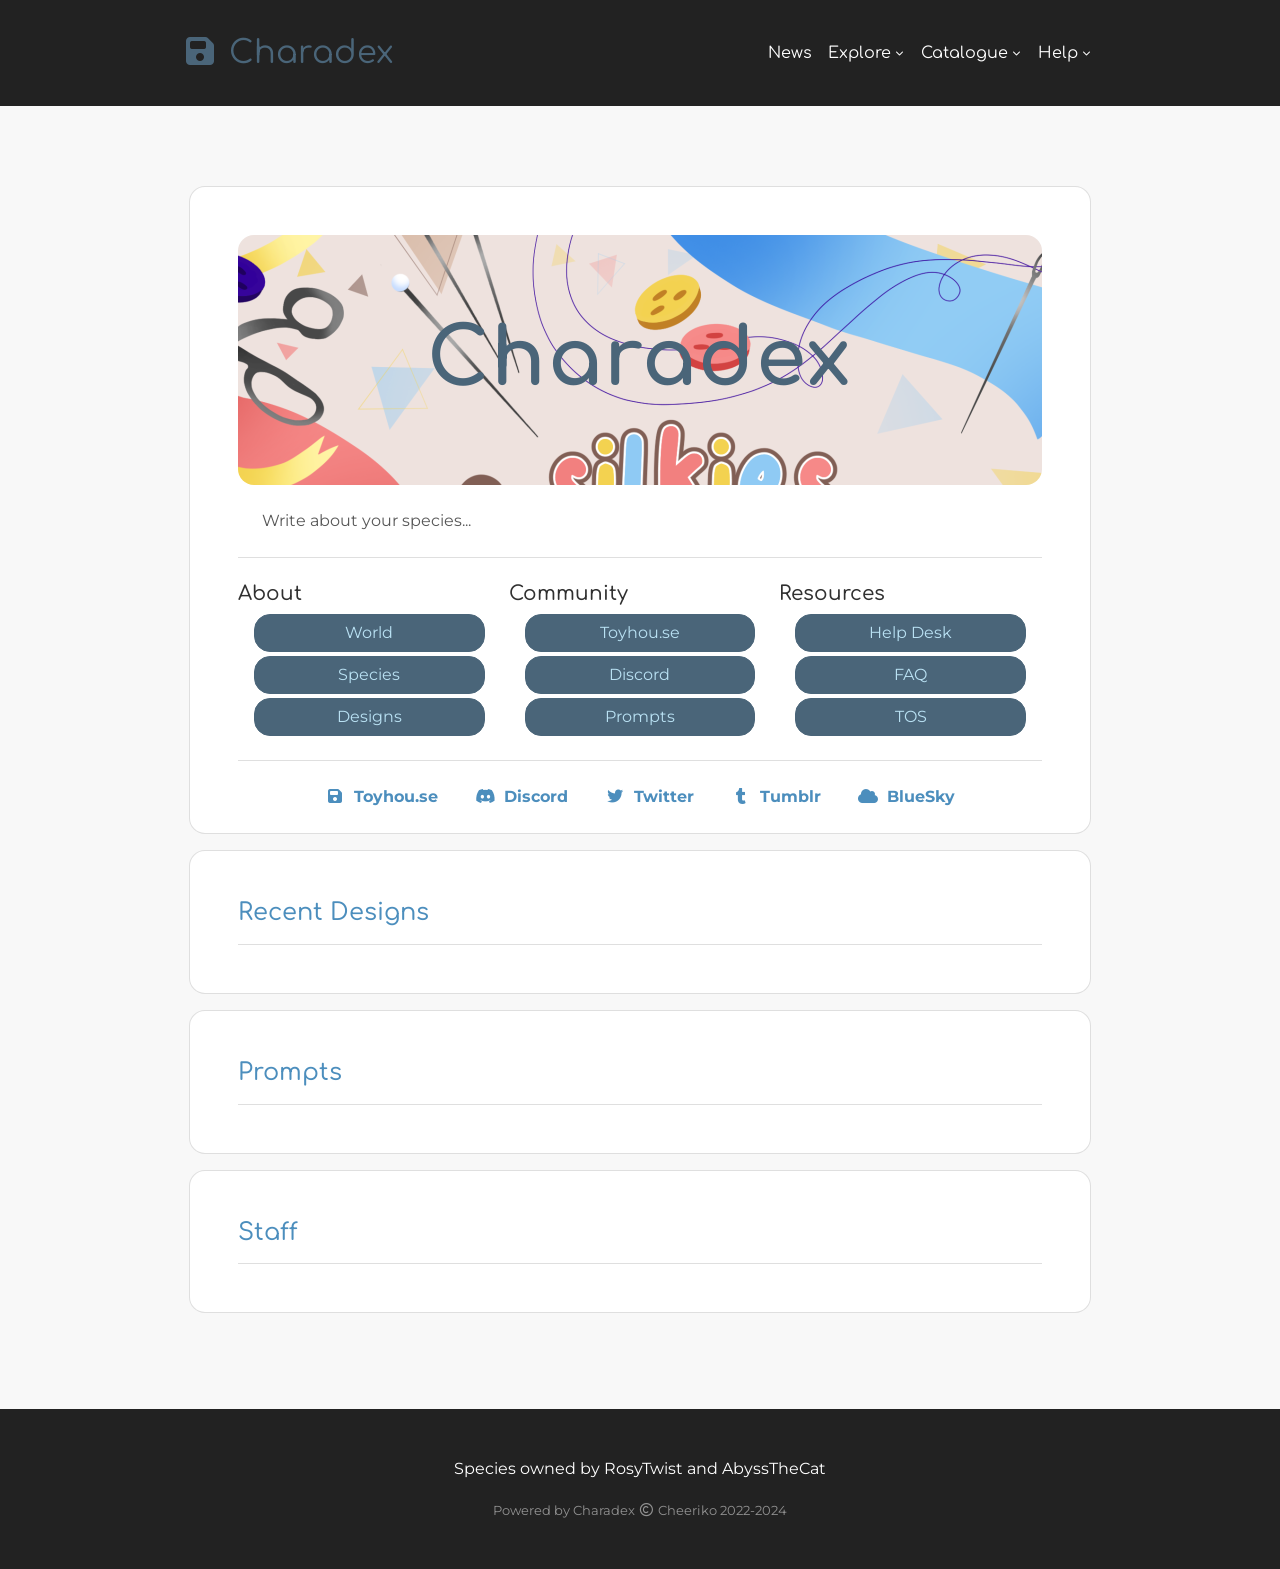
==== index.html @ ab8bef34 "Add files via upload" ====
<!DOCTYPE html>
<html lang="en">

<head>

  <meta charset="UTF-8">
  <meta name="viewport" content="width=device-width, initial-scale=1.0">


  <!-- ----------------------------------------------------------------- -->
  <!-- About Your Site                                                   -->
  <!-- ----------------------------------------------------------------- -->
  <link rel="shortcut icon" type="image/png" href="assets/favicon.png" />
  <title>Silkies</title>
  <meta name="title" content="Silkies" />
  <meta name="type" content="website" />
  <meta name="url" content="https://www.silkiescs.com/" />
  <meta name="image" content="assets/meta.png" />
  <meta name="description" content="A semi-closed Fabric Equine species.">

  <!-- No AI scraping directives -->
  <meta name="robots" content="noai">
  <meta name="robots" content="noimageai">


  <!-- ----------------------------------------------------------------- -->
  <!-- Styles                                                            -->
  <!-- ----------------------------------------------------------------- -->

  <!-- Bootstrap CSS -->
  <!-- Using Bootstrap 4.5 because its closest to Toyhou.se's current version -->
  <!-- https://getbootstrap.com/docs/4.5/getting-started/introduction/ -->
  <link rel="stylesheet" href="https://cdn.jsdelivr.net/npm/bootstrap@4.5.3/dist/css/bootstrap.min.css" integrity="sha384-TX8t27EcRE3e/ihU7zmQxVncDAy5uIKz4rEkgIXeMed4M0jlfIDPvg6uqKI2xXr2" crossorigin="anonymous">

  <!-- Font Awesome Icons -->
  <link rel="stylesheet" href="https://cdnjs.cloudflare.com/ajax/libs/font-awesome/6.7.2/css/all.min.css">


  <!-- ----------------------------------------------------------------- -->
  <!-- Optional Styles                                                   -->
  <!-- ----------------------------------------------------------------- -->

  <!-- Custom CSS -->
  <link rel="stylesheet" type="text/css" href="styles/css/charadex.css">

  <!-- Google Font -->
  <link href="https://fonts.googleapis.com/css?family=Montserrat:400|Comfortaa:500" rel="stylesheet">


</head>

<body id="charadex-body">

  <!-- --------------------------------------------------------------------
  <-- Header
  <-------------------------------------------------------------------- -->
  <div class="load-html" data-source="includes/header.html"></div>

  <!-- --------------------------------------------------------------------
  <-- Main List
  <-------------------------------------------------------------------- -->
  <div class="container" id="main-container">
    <div class="card p-md-5 p-4 mb-3">


      <!-- Hero Image & Title
      <!-- --------------------------------------------------------------- -->
      <div class="cd-hero-title mb-4" style="background-image: url('./assets/meta.png');">
        <div class="m-auto">Charadex</div>
      </div>

      <!-- Description
      <!-- --------------------------------------------------------------- -->
      <div class="px-4 text-muted">
        <p>Write about your species...</p>
      </div>

      <!-- Links
      <!-- --------------------------------------------------------------- -->
      <hr class="my-4">
      <div class="row no-gutters m-n1 mb-n2">

        <div class="col-lg-4 p-1">
          <h5>About</h5>
          <div class="px-3">
            <a class="btn btn-primary d-block mb-1" href="world.html">World</a>
            <a class="btn btn-primary d-block mb-1" href="species.html">Species</a>
            <a class="btn btn-primary d-block mb-1" href="masterlist.html">Designs</a>
          </div>
        </div>

        <div class="col-lg-4 col-md-6 p-1">
          <h5>Community</h5>
          <div class="px-3">
            <a class="btn btn-primary d-block mb-1" href="#">Toyhou.se</a>
            <a class="btn btn-primary d-block mb-1" href="#">Discord</a>
            <a class="btn btn-primary d-block mb-1" href="prompts.html">Prompts</a>
          </div>
        </div>

        <div class="col-lg-4 col-md-6 p-1">
          <h5>Resources</h5>
          <div class="px-3">
            <a class="btn btn-primary d-block mb-1" href="#">Help Desk</a>
            <a class="btn btn-primary d-block mb-1" href="faq.html">FAQ</a>
            <a class="btn btn-primary d-block mb-1" href="terms.html">TOS</a>
          </div>
        </div>

      </div>

      <!-- Social Media Links
    <!-- --------------------------------------------------------------- -->
      <hr class="my-4">
      <div class="text-center mb-md-n4 font-weight-bold">

        <a class="mx-3" href="#"><i class="fas fa-floppy-disk fa-fw mr-1"></i> Toyhou.se</a>
        <a class="mx-3" href="#"><i class="fab fa-discord fa-fw mr-1"></i> Discord</a>
        <a class="mx-3" href="#"><i class="fab fa-twitter fa-fw mr-1"></i> Twitter </a>
        <a class="mx-3" href="#"><i class="fab fa-tumblr fa-fw mr-1"></i> Tumblr</a>
        <a class="mx-3" href="#"><i class="fas fa-cloud fa-fw mr-1"></i> BlueSky</a>

      </div>

    </div>
      
    <!-- Designs
    <!-- --------------------------------------------------------------- -->
    <div class="card p-md-5 p-4 mb-3" id="design-gallery">
      <h4 class="mb-0"><a href="masterlist.html">Recent Designs</a></h4>
      <hr>
      <div class="row no-gutters design-list softload m-n2"></div>
    </div>

    <!-- Prompts
    <!-- --------------------------------------------------------------- -->
    <div class="card p-md-5 p-4 mb-3" id="prompt-gallery">
      <h4 class="mb-0"><a href="prompts.html">Prompts</a></h4>
      <hr>
      <div class="row no-gutters prompt-list softload m-n2"></div>
    </div>

    <!-- Staff
    <!-- --------------------------------------------------------------- -->
    <div class="card p-md-5 p-4 mb-3" id="staff-gallery">
      <h4 class="mb-0"><a href="staff.html">Staff</a></h4>
      <hr>
      <div class="row no-gutters staff-list softload m-n2"></div>
    </div>

    
  </div>



  <!-- --------------------------------------------------------------------
  <-- Footer
  <-------------------------------------------------------------------- -->
  <div class="load-html" data-source="includes/footer.html"></div>



  <!-- --------------------------------------------------------------------
  <-- Repeat Items
  <-- Do not remove 'display:none;'
  <-------------------------------------------------------------------- -->
  <div style="display:none;">

    <!-- Designs
    <!-- --------------------------------------------------------------- -->
    <div class="col-md-3 col-sm-6 p-2" id="design-gallery-item">
      <div class="card bg-faded h-100">
        <div class="card-header bg-faded text-center">
          <h5 class="mb-0">
            <a class="profileid profilelink" href=""></a>
          </h5>
        </div>
        <div class="card-body cd-gallery-card d-flex flex-fill">
          <img class="image img-fluid m-auto" src="" >
        </div>
        <div class="card-footer bg-faded text-center">
          <a class="owner ownerlink small" href=""></a>
        </div>
      </div>
    </div>

    <!-- Prompts
    <!-- --------------------------------------------------------------- -->
    <div class="col-md-4 col-sm-6 p-2" id="prompt-gallery-item">
      <div class="card bg-faded">
        <h6 class="card-header bg-faded text-truncate">
          <a class="profileid profilelink"></a>
        </h6>
        <div class="cd-prompt-background"></div>
        <div class="card-body small description"></div>
      </div>
    </div>

    <!-- Staff
    <!-- --------------------------------------------------------------- -->
    <div class="col-md-4 col-sm-6 p-2" id="staff-gallery-item">
      <div class="card bg-faded p-3 h-100">
        <div class="row no-gutters m-n2">
          <div class="col-md-5 p-2">
            <img class="image img-thumbnail img-fluid m-auto" src="">
          </div>
          <div class="col-md-7 p-2">
            <div class="text-truncate">
              <a class="profileid profilelink"></a>
            </div>
            <hr class="my-2">
            <span class="small jobtitle"></span>
          </div>
        </div>
      </div>
    </div>

  </div>

  <!-- ----------------------------------------------------------------- -->
  <!-- JS                                                                -->
  <!-- ----------------------------------------------------------------- -->

  <!-- JQuery -->
  <script src="https://code.jquery.com/jquery-3.6.0.js" integrity="sha256-H+K7U5CnXl1h5ywQfKtSj8PCmoN9aaq30gDh27Xc0jk=" crossorigin="anonymous"></script>

  <!-- Bootstrap -->
  <script src="https://cdn.jsdelivr.net/npm/bootstrap@4.5.3/dist/js/bootstrap.bundle.min.js" integrity="sha384-ho+j7jyWK8fNQe+A12Hb8AhRq26LrZ/JpcUGGOn+Y7RsweNrtN/tE3MoK7ZeZDyx" crossorigin="anonymous"></script>

  <!-- Charadex Script -->
  <script src="styles/js/pages/base.js" type="module"></script>
  <script src="styles/js/pages/index.js" type="module"></script>


</body>

</html>
---- styles/css/charadex.css ----
body {

  /* ============================================================= */
  /*
  /* Main Styles
  /*
  /* ============================================================= */
  /* 
  /* This only styles the elements shown on the page.
  /* 
  /* Some CSS knowledge is going to be needed to style these
  /* elements further. If you're just looking for a swatch and
  /* font swap, then you'll only need to edit the variables below.
  /*
  /* ============================================================= */
  /* Primary Color
  ================================================================ */
  --cd-primary-color: #4a6579;
  --cd-primary-text-color: #b9e1f3;

  /* ============================================================= */
  /* Secondary Color
  ================================================================ */
  --cd-secondary-color: #939799;
  --cd-secondary-text-color: #fff;

  /* ============================================================= */
  /* Backgrounds
  ================================================================ */
  --cd-body-background-color: #f8f8f8;
  --cd-content-background-color: #ffffff;
  --cd-faded-background-color: #f8f8f8;

  /* Background Extras */
  --cd-body-background-image: url();

  /* ============================================================= */
  /* Text
  ================================================================ */
  --cd-body-text-color: #303030;
  --cd-faded-text-color: #575757;

  /* ============================================================= */
  /* Borders
  ================================================================ */
  --cd-border-color: rgba(0, 0, 0, 0.125);
  --cd-border-width: 1px;
  --cd-border-style: solid;
  --cd-border-radius: 1rem;

  /* ============================================================= */
  /* Navbar
  ================================================================ */
  --cd-navbar-background-color: #222222;
  --cd-navbar-brand-color: var(--cd-primary-color);
  --cd-navbar-brand-color-hover: var(--cd-secondary-color);
  --cd-navbar-text-color: var(--cd-content-background-color);
  --cd-navbar-link-color: var(--cd-navbar-text-color);
  --cd-navbar-link-color-hover: var(--cd-primary-color);
  --cd-navbar-font-family: var(--cd-header-font-family);

  /* ============================================================= */
  /* Main Fonts
  ================================================================ */
  --cd-body-font-family: 'Montserrat', sans-serif;
  --cd-header-font-family: 'Comfortaa', sans-serif;
  
  /* ============================================================= */
  /* Rarities
  ================================================================ */

  --cd-rarity-common-bg: #d58353;
  --cd-rarity-common-txt: #fcf4ed;

  --cd-rarity-uncommon-bg: #e0bb68;
  --cd-rarity-uncommon-txt: var(--cd-rarity-common-txt);
  
  --cd-rarity-rare-bg: #97b34e;
  --cd-rarity-rare-txt: var(--cd-rarity-common-txt);

  --cd-rarity-veryrare-bg: #548b71;
  --cd-rarity-veryrare-txt: var(--cd-rarity-common-txt);

  /* Legendary & Mythic */
  --cd-rarity-legendary-bg: #5a473e;
  --cd-rarity-legendary-txt: var(--cd-rarity-common-txt);


  /* ============================================================= */
  /*
  /* Optional Styles
  /* These are just for extra easy styling
  /*
  /* ============================================================= */
  /* Navbar Dropdown 
  ================================================================ */

  /* Background */
  --cd-navbar-dropdown-background-color: var(--cd-navbar-background-color);
  --cd-navbar-dropdown-background-hover: var(--cd-primary-color);

  /* Link/Text */
  --cd-navbar-dropdown-link-color: var(--cd-navbar-link-color);
  --cd-navbar-dropdown-link-color-hover: var(--cd-primary-text-color);

  /* Divider */
  --cd-navbar-dropdown-divider: rgba(255, 255, 255, .12);
  --cd-navbar-dropdown-border-radius: 0 0 var(--cd-border-radius) var(--cd-border-radius);


  /* ============================================================= */
  /* Footer
  ================================================================ */

  /* Background */
  --cd-footer-background-color: var(--cd-navbar-background-color);

  /* Link/Text */
  --cd-footer-text-color: var(--cd-navbar-text-color);
  --cd-footer-link-color: var(--cd-navbar-link-color);
  --cd-footer-link-color-hover: var(--cd-navbar-link-color-hover);


  /* ============================================================= */
  /* Link
  ================================================================ */

  --cd-link-text-color: #4c8ebd;
  --cd-link-text-color-hover: var(--cd-secondary-color);


  /* ============================================================= */
  /* HR
  ================================================================ */

  --cd-hr-border-width: var(--cd-border-width);
  --cd-hr-border-color: var(--cd-border-color);
  --cd-hr-border-style: var(--cd-border-style);


  /* ============================================================= */
  /* Pagination
  ================================================================ */

  /* Background */
  --cd-pagination-background-color: transparent;
  --cd-pagination-background-hover: transparent;

  /* Text */
  --cd-pagination-text-color: var(--cd-faded-text-color);
  --cd-pagination-text-color-hover: var(--cd-primary-color);

  /* Border */
  --cd-pagination-border-radius: var(--cd-border-radius);
  --cd-pagination-border-width: 0;
  --cd-pagination-border-style: var(--cd-border-style);
  --cd-pagination-border-color: var(--cd-border-color);
  --cd-pagination-border-color-hover: var(--cd-primary-color);


  /* ============================================================= */
  /* Cards
  ================================================================ */

  /* Background */
  --cd-card-background-color: var(--cd-content-background-color);
  --cd-card-header-background-color: var(--cd-card-background-color);

  /* Text */
  --cd-card-header-font-family: var(--cd-header-font-family);

  /* Border */
  --cd-card-border-width: var(--cd-border-width);
  --cd-card-border-style: var(--cd-border-style);
  --cd-card-border-color: var(--cd-border-color);
  --cd-card-border-radius: var(--cd-border-radius);


  /* ============================================================= */
  /* Button
  ================================================================ */

  /* Background */
  --cd-button-background-color: var(--cd-primary-color);
  --cd-button-background-color-hover: var(--cd-secondary-color);

  /* Text */
  --cd-button-text-color: var(--cd-primary-text-color);
  --cd-button-text-color-hover: var(--cd-secondary-text-color);

  /* Border */
  --cd-button-border-width: var(--cd-border-width);
  --cd-button-border-style: var(--cd-border-style);
  --cd-button-border-color: var(--cd-button-background-color);
  --cd-button-border-color-hover: var(--cd-button-background-color-hover);
  --cd-button-border-radius: var(--cd-border-radius);


  /* ============================================================= */
  /* Input
  ================================================================ */

  /* Background */
  --cd-input-background-color: var(--cd-faded-background-color);

  /* Text */
  --cd-input-text-color: var(--cd-faded-text-color);

  /* Border */
  --cd-input-border-width: var(--cd-border-width);
  --cd-input-border-style: var(--cd-border-style);
  --cd-input-border-color: var(--cd-border-color);
  --cd-input-border-color-hover: var(--cd-primary-color);
  --cd-input-border-radius: var(--cd-border-radius);
  

}


/* ============================================================= */
/* General Page Styles
/* ============================================================= */

body {

  /* Global Text */
  color: var(--cd-body-text-color);
  font-family: var(--cd-body-font-family);
  -webkit-font-smoothing: antialiased;
  -moz-osx-font-smoothing: grayscale;

  /* Global Background */
  background-color: var(--cd-body-background-color);
  background-image: var(--cd-body-background-image);
  background-position: center;
  background-size: cover;

}


/* ============================================================= */
/* Plain Links
/* ============================================================= */

a,
a:visited {
  color: var(--cd-link-text-color);
  transition: color .2s ease-in-out;
}

a:hover,
a:focus,
a:active {
  color: var(--cd-link-text-color-hover);
  text-decoration: none;
}

/* ============================================================= */
/* Navbar
/* ============================================================= */
.navbar {
  background-color: var(--cd-navbar-background-color) !important;
  font-family: var(--cd-navbar-font-family) !important;
  z-index: 2000;
}

.navbar .navbar-brand {
  color: var(--cd-navbar-brand-color) !important;
  font-size: 2rem;
}

.navbar .navbar-brand:hover,
.navbar .navbar-brand:focus {
  color: var(--cd-navbar-brand-color-hover) !important;
}

.navbar .navbar-nav .nav-link {
  color: var(--cd-navbar-link-color) !important;
}

.navbar .navbar-nav .nav-link:hover,
.navbar .navbar-nav .nav-link:focus {
  color: var(--cd-navbar-link-color-hover) !important;
}

.navbar .navbar-toggler {
  color: var(--cd-navbar-link-color) !important;
  border: none !important;
}

.navbar .nav-link {
  display: flex;
  align-items: center;
}

.navbar .nav-link-icon {
  font-size: .5rem;
  margin-left: .25rem;
}


/* ============================================================= */
/* Dropdowns
/* This is for navbar dropdowns only
/* ============================================================= */

.navbar .dropdown-menu {
  color: var(--cd-navbar-dropdown-link-color) !important;
  background-color: var(--cd-navbar-dropdown-background-color) !important;
  border-radius: var(--cd-navbar-dropdown-border-radius) !important;
  border: none;
  margin-top: 0;
}

.dropdown:hover .dropdown-menu,
.dropdown-menu:hover {
  display: block !important
}

.navbar .dropdown-divider {
  border-top: 1px solid var(--cd-navbar-dropdown-divider) !important;
}

.navbar .dropdown-item,
.navbar .dropdown-item-text {
  color: var(--cd-navbar-dropdown-link-color) !important;
  transition: color .2s ease, background .2s ease;
}

.navbar .dropdown-item:hover,
.dropdown-item:focus,
.dropdown-item:active {
  color: var(--cd-navbar-dropdown-link-color-hover) !important;
  background-color: var(--cd-navbar-dropdown-background-hover) !important;
}

.navbar .dropdown-header {
  color: var(--cd-navbar-dropdown-link-color-hover) !important;
}


/* ============================================================= */
/* Footer
/* ============================================================= */

.footer {
  background-color: var(--cd-footer-background-color) !important;
  color: var(--cd-footer-text-color) !important;
}

.footer a,
.footer a:visited {
  color: var(--cd-footer-link-color) !important;
}

.footer a:hover,
.footer a:focus,
.footer a:active {
  color: var(--cd-footer-link-color-hover) !important;
}


/* ============================================================= */
/* Pagination
/* ============================================================= */

.page-link {
  transition: color .2s ease, background .2s ease, border .2s ease;
  border-width: var(--cd-pagination-border-width) !important;
  border-style: var(--cd-pagination-border-style) !important;
}

.page-link,
.page-item.disabled .page-link {
  color: var(--cd-pagination-text-color) !important;
  background-color: var(--cd-pagination-background-color) !important;
  border-color: var(--cd-pagination-border-color) !important;
}

.page-item.active .page-link,
.page-link:hover,
.page-link:focus,
.page-link:active {
  color: var(--cd-pagination-text-color-hover) !important;
  background-color: var(--cd-pagination-background-hover) !important;
  border-color: var(--cd-pagination-border-color-hover) !important;
}

/* Keeps users from accidentally highlighting */
.page-link {
  cursor: pointer;
  user-select: none;
}

/* Fixes my jank nav/pagination hybrid */
.nav .pagination .page-item:first-child .page-link {
  border-radius: 0 !important;
  border-left: 0 !important;
}

.nav .pagination .page-item:last-child .page-link {
  border-radius: 0 !important
}

.nav .page-item:first-child .page-link {
  border-radius: var(--cd-pagination-border-radius) 0 0 var(--cd-pagination-border-radius) !important;
}

.nav .page-item:last-child .page-link {
  border-radius: 0 var(--cd-pagination-border-radius) var(--cd-pagination-border-radius) 0 !important
}


/* ============================================================= */
/* Multi Select Fixes
/* ============================================================= */

.bootstrap-select > .dropdown-toggle.bs-placeholder, 
.bootstrap-select>.dropdown-toggle.bs-placeholder:active, 
.bootstrap-select>.dropdown-toggle.bs-placeholder:focus,
.bootstrap-select>.dropdown-toggle.bs-placeholder:hover {
  border: 0 !important;
  box-shadow: none !important;
  outline: none !important;
  color: var(--cd-body-text-color) !important;
}

.dropdown-menu {
  border-radius: var(--cd-border-radius) !important;
  background-color: var(--cd-faded-background-color) !important;
  color: var(--cd-body-text-color) !important;
}

.dropdown-item {
  color: var(--cd-body-text-color) !important;
}

.dropdown-item:hover,
.dropdown-item:focus,
.dropdown-item:active,
.dropdown-item.selected {
  background-color: var(--cd-primary-color) !important;
  color: var(--cd-primary-text-color) !important;
}


/* ============================================================= */
/* Card
/* ============================================================= */

.card {
  background-color: var(--cd-card-background-color) !important;
  border-width: var(--cd-card-border-width) !important;
  border-style: var(--cd-card-border-style) !important;
  border-color: var(--cd-card-border-color) !important;
  border-radius: var(--cd-border-radius) !important;
}

.card-header {
  background-color: var(--cd-card-header-background-color) !important;
  border-bottom-color: var(--cd-card-border-color) !important;
  border-bottom-width: var(--cd-card-border-width) !important;
  border-bottom-style: var(--cd-card-border-style) !important;
  font-family: var(--cd-card-header-font-family) !important;
  border-radius: calc(var(--cd-border-radius) - 1px) calc(var(--cd-border-radius) - 1px) 0 0 !important;
}

.card-footer {
  background-color: var(--cd-card-header-background-color) !important;
  border-top-color: var(--cd-card-border-color) !important;
  border-top-width: var(--cd-card-border-width) !important;
  border-top-style: var(--cd-card-border-style) !important;
  font-family: var(--cd-card-header-font-family) !important;
  border-radius: 0 0  calc(var(--cd-border-radius) - 1px) calc(var(--cd-border-radius) - 1px) !important;
}



/* ============================================================= */
/* Buttons & Badges
/* ============================================================= */

.btn {
  border-style: var(--cd-button-border-style) !important;
  border-width: var(--cd-button-border-width) !important;
  border-radius: var(--cd-button-border-radius) !important;
}

.btn.btn-primary,
.badge.badge-primary {
  color: var(--cd-button-text-color) !important;
  background-color: var(--cd-button-background-color) !important;
  border-color: var(--cd-button-border-color) !important;
}

.btn.btn-primary:hover,
.btn.btn-primary:focus,
.btn.btn-primary:active,
a.badge.badge-primary:hover,
a.badge.badge-primary:focus,
a.badge.badge-primary:active {
  color: var(--cd-button-text-color-hover) !important;
  border-color: var(--cd-button-border-color-hover) !important;
  background-color: var(--cd-button-background-color-hover) !important;
  box-shadow: none !important;
}

/* ============================================================= */
/* Input
/* ============================================================= */

.form-control {
  background-color: var(--cd-input-background-color) !important;
  color: var(--cd-input-text-color) !important;
  border-width: var(--cd-input-border-width) !important;
  border-style: var(--cd-input-border-style) !important;
  border-color: var(--cd-input-border-color) !important;
  border-radius: var(--cd-input-border-radius) !important;
}

.form-control:focus,
.form-control:active {
  background-color: var(--cd-input-background-color) !important;
  border-color: var(--cd-input-border-color-hover) !important;
}


/* ============================================================= */
/* Scrollbar
/* ============================================================= */

@media (min-width: 992px) {
  body::-webkit-scrollbar-track {
    background-color: var(--cd-faded-background-color);
    border-width: 0px !important;
  }

  body::-webkit-scrollbar {
    width: 10px;
    height: 10px;
  }

  body::-webkit-scrollbar-thumb {
    background-color: var(--cd-primary-color);
  }

  body::-webkit-scrollbar-corner,
  body::-webkit-resizer {
    background-color: var(--cd-border-color);
  }
}


/* ============================================================= */
/* Misc
/* ============================================================= */

.text-primary {
  color: var(--cd-primary-color) !important;
}

.bg-faded {
  background-color: var(--cd-faded-background-color) !important;
}

.bg-reset {
  background-color: var(--cd-content-background-color) !important;
}

.text-muted {
  color: var(--cd-faded-text-color) !important;
}

h1, h2, h3,
h4, h5, h6 {
  font-family: var(--cd-navbar-font-family) !important;
}

hr {
  border-top-color: var(--cd-hr-border-color) !important;
  border-top-width: var(--cd-hr-border-width) !important;
  border-top-style: var(--cd-hr-border-style) !important;
}

img {
  image-rendering: -webkit-optimize-contrast;
}

.img-thumbnail {
  border-radius:  var(--cd-border-radius) !important;
  border-color: var(--cd-border-color) !important;
}

/* Fix any border radiuses that were messed from before */
.rounded {
  border-radius: var(--cd-border-radius) !important
}

.rounded-circle {
  border-radius: 100%;
}

.rounded-0 {
  border-radius: 0 !important;
}


/* ============================================================= */
/* Loading
/* ============================================================= */

/* Fades container in on load so its not as jarring */
.softload {
  opacity: 0;
}

.softload.active {
  opacity: 1;
  transition: opacity 2s ease;
}

/* Fades container in on load so its not as jarring */
.hardload {
  opacity: 0;
}

.hardload.active {
  opacity: 1;
  transition: opacity .1s ease;
}

/* Specifically for the body */
#charadex-body {
  display: none;
}

#charadex-body.active {
  display: block;
}


/* ============================================================= */
/* Chee's Tweaks
/* ============================================================= */

body {
  min-height: 100vh;
  display: flex;
  flex-direction: column;
}

#main-container {
  min-height: calc(100vh - 105px);
  padding: 1rem;
  -ml-flex: 1 1 auto !important;
  flex: 1 1 auto !important;
}

@media (min-width: 768px) {
  #main-container {
    padding: 5rem 1.5rem;
  }
}

/* Remove ugly box shadow */
button:focus,
.page-link:focus,
.form-control:focus {
  outline: none !important;
  box-shadow: none !important;
}

/* Remove margin from last paragraphs */
p:last-child {
  margin-bottom: 0 !important;
}

/* Small container for more compact view */
.container {
  max-width: 950px !important;
}

/* ============================================================= */
/* Custom Classes
/* ============================================================= */

/* Prevents awkward load in stutter */
#charadex-gallery .list .card-body {
  min-height: calc(200px + 2.5rem);
}

#charadex-gallery .list .card-body img {
  max-height: 200px;
}

.cd-gallery-card {
  min-height: calc(175px + 2.5rem);
}

.cd-gallery-card > img {
  max-height: 175px !important;
}

.cd-profile-image-container > img{
  max-height: 400px;
}

/* Traits */
.cd-traits-scroll {
  max-height: 200px;
  overflow-y: auto;
}

/* Prompts */
.cd-prompt-background {
  background-position: center;
  background-size: cover;
  min-height: 150px;
}

/* Makes sure your text formatting is preserved from the sheet */
/* Best for large areas like notes */
.cd-text-pre {
  white-space: break-spaces;
}

/* For the hero image in the index */
.cd-hero-title {
  color: var(--cd-primary-color);
  background-color: var(--cd-faded-background-color);
  border-radius: var(--cd-border-radius);
  font-family: var(--cd-header-font-family);
  display: flex;
  padding: 1.5rem;
  min-height: 250px;
  font-weight: 800;
  font-size: 2.5rem;
}

@media (min-width: 768px) {
  .cd-hero-title {
    letter-spacing: 2px;
    font-size: 5rem;
  }
}


/* ============================================================= */
/* Rarity
/* ============================================================= */

.badge-common {
  background-color: var(--cd-rarity-common-bg);
  color: var(--cd-rarity-common-txt);
}

.badge-uncommon {
  background-color: var(--cd-rarity-uncommon-bg);
  color: var(--cd-rarity-uncommon-txt);
}

.badge-rare {
  background-color: var(--cd-rarity-rare-bg);
  color: var(--cd-rarity-rare-txt);
}

.badge-veryrare {
  background-color: var(--cd-rarity-veryrare-bg);
  color: var(--cd-rarity-veryrare-txt);
}

.badge-legendary,
.badge-mythic {
  background-color: var(--cd-rarity-legendary-bg);
  color: var(--cd-rarity-legendary-txt);
}
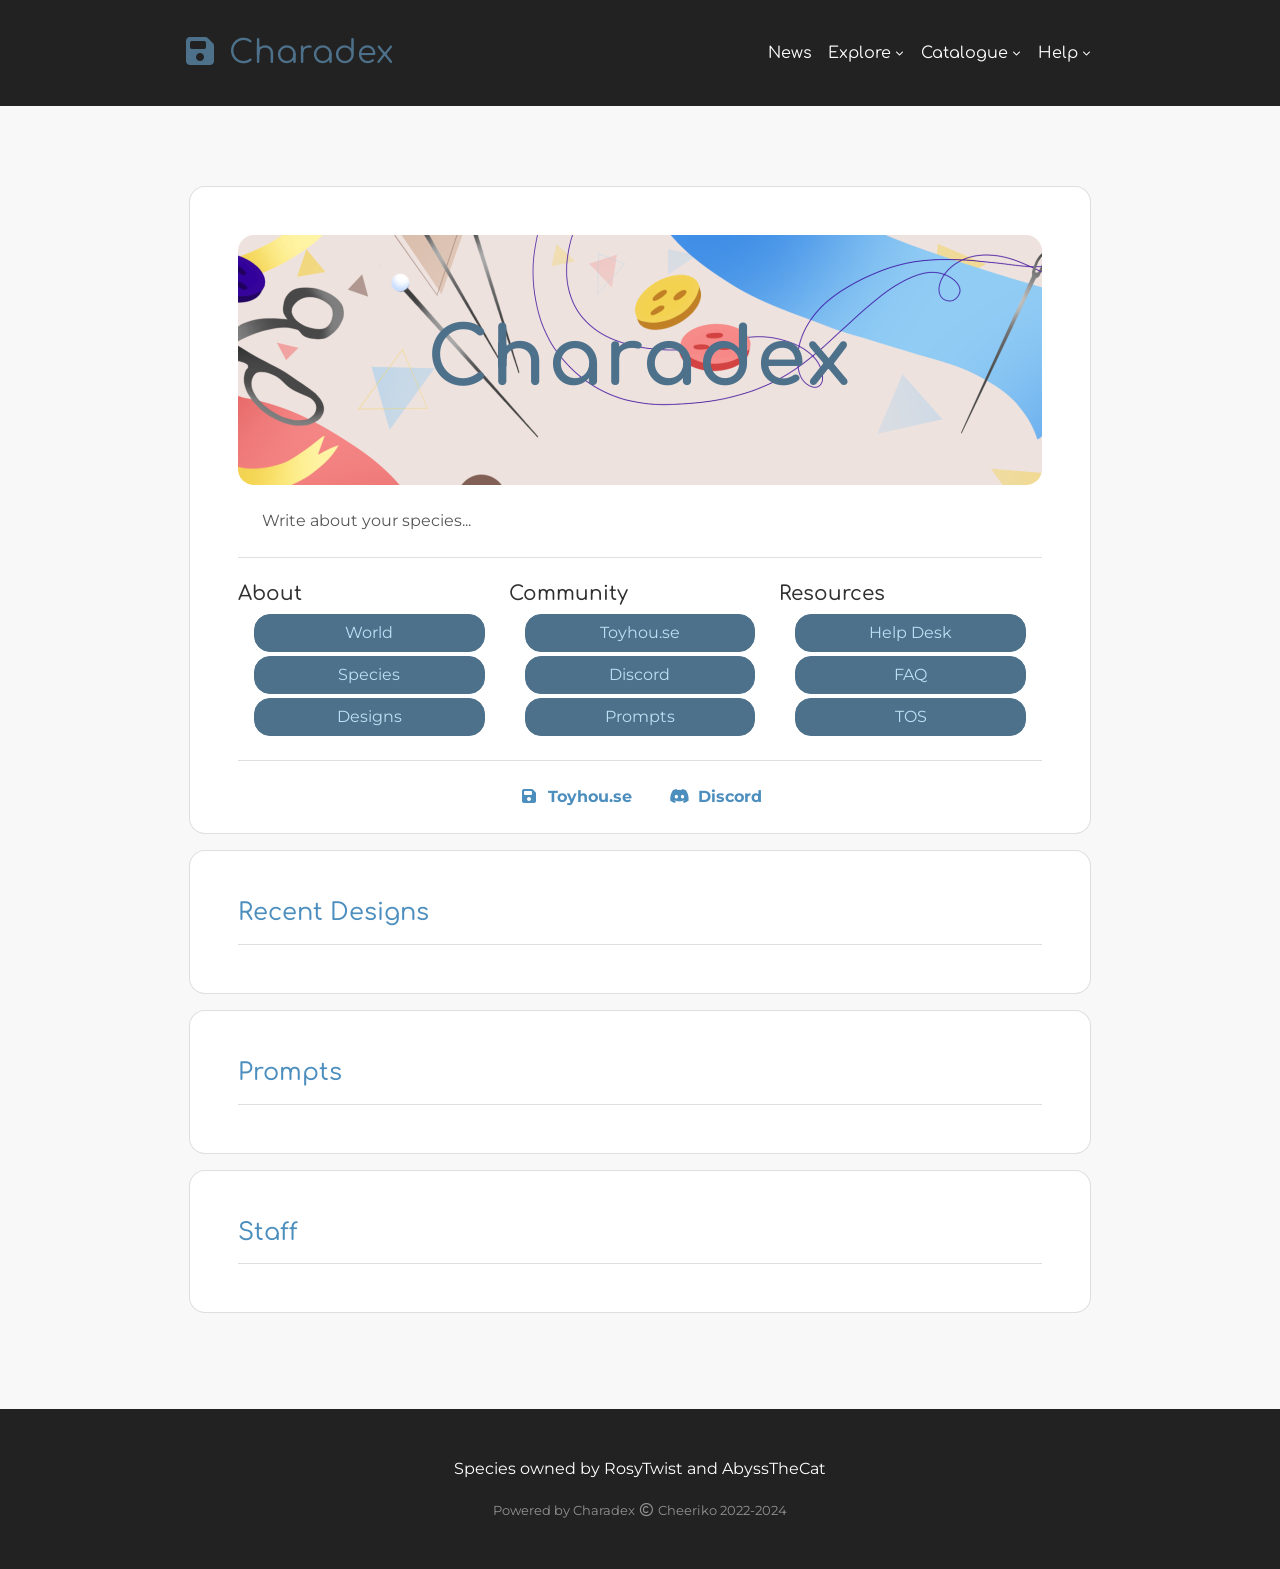
==== commit 6014f486: "Update index.html" ====
--- a/index.html
+++ b/index.html
@@ -14,7 +14,7 @@
   <title>Silkies</title>
   <meta name="title" content="Silkies" />
   <meta name="type" content="website" />
-  <meta name="url" content="https://www.silkiescs.com/" />
+  <meta name="url" content="https://rosytwist.github.io/silkies/" />
   <meta name="image" content="assets/meta.png" />
   <meta name="description" content="A semi-closed Fabric Equine species.">
 
@@ -83,27 +83,27 @@
         <div class="col-lg-4 p-1">
           <h5>About</h5>
           <div class="px-3">
-            <a class="btn btn-primary d-block mb-1" href="world.html">World</a>
-            <a class="btn btn-primary d-block mb-1" href="species.html">Species</a>
-            <a class="btn btn-primary d-block mb-1" href="masterlist.html">Designs</a>
+            <a class="btn btn-primary d-block mb-1" href="https://rosytwist.github.io/silkies/world.html">World</a>
+            <a class="btn btn-primary d-block mb-1" href="https://rosytwist.github.io/silkies/species.html">Species</a>
+            <a class="btn btn-primary d-block mb-1" href="https://rosytwist.github.io/silkies/masterlist.html">Designs</a>
           </div>
         </div>
 
         <div class="col-lg-4 col-md-6 p-1">
           <h5>Community</h5>
           <div class="px-3">
-            <a class="btn btn-primary d-block mb-1" href="#">Toyhou.se</a>
-            <a class="btn btn-primary d-block mb-1" href="#">Discord</a>
-            <a class="btn btn-primary d-block mb-1" href="prompts.html">Prompts</a>
+            <a class="btn btn-primary d-block mb-1" href="https://toyhou.se/~world/193057.silkies">Toyhou.se</a>
+            <a class="btn btn-primary d-block mb-1" href="https://discord.gg/mVFMVuCRbR">Discord</a>
+            <a class="btn btn-primary d-block mb-1" href="https://rosytwist.github.io/silkies/prompts.html">Prompts</a>
           </div>
         </div>
 
         <div class="col-lg-4 col-md-6 p-1">
           <h5>Resources</h5>
           <div class="px-3">
-            <a class="btn btn-primary d-block mb-1" href="#">Help Desk</a>
-            <a class="btn btn-primary d-block mb-1" href="faq.html">FAQ</a>
-            <a class="btn btn-primary d-block mb-1" href="terms.html">TOS</a>
+            <a class="btn btn-primary d-block mb-1" href="https://discord.gg/mVFMVuCRbR">Help Desk</a>
+            <a class="btn btn-primary d-block mb-1" href="https://rosytwist.github.io/silkies/faq.html">FAQ</a>
+            <a class="btn btn-primary d-block mb-1" href="https://rosytwist.github.io/silkies/terms.html">TOS</a>
           </div>
         </div>
 
@@ -114,11 +114,8 @@
       <hr class="my-4">
       <div class="text-center mb-md-n4 font-weight-bold">
 
-        <a class="mx-3" href="#"><i class="fas fa-floppy-disk fa-fw mr-1"></i> Toyhou.se</a>
-        <a class="mx-3" href="#"><i class="fab fa-discord fa-fw mr-1"></i> Discord</a>
-        <a class="mx-3" href="#"><i class="fab fa-twitter fa-fw mr-1"></i> Twitter </a>
-        <a class="mx-3" href="#"><i class="fab fa-tumblr fa-fw mr-1"></i> Tumblr</a>
-        <a class="mx-3" href="#"><i class="fas fa-cloud fa-fw mr-1"></i> BlueSky</a>
+        <a class="mx-3" href="https://toyhou.se/~world/193057.silkies"><i class="fas fa-floppy-disk fa-fw mr-1"></i> Toyhou.se</a>
+        <a class="mx-3" href="https://discord.gg/mVFMVuCRbR"><i class="fab fa-discord fa-fw mr-1"></i> Discord</a>
 
       </div>
 
@@ -234,4 +231,4 @@
 
 </body>
 
-</html>+</html>
--- a/styles/css/charadex.css
+++ b/styles/css/charadex.css
@@ -15,7 +15,7 @@
   /* ============================================================= */
   /* Primary Color
   ================================================================ */
-  --cd-primary-color: #4a6579;
+  --cd-primary-color: #4e718b;
   --cd-primary-text-color: #b9e1f3;
 
   /* ============================================================= */
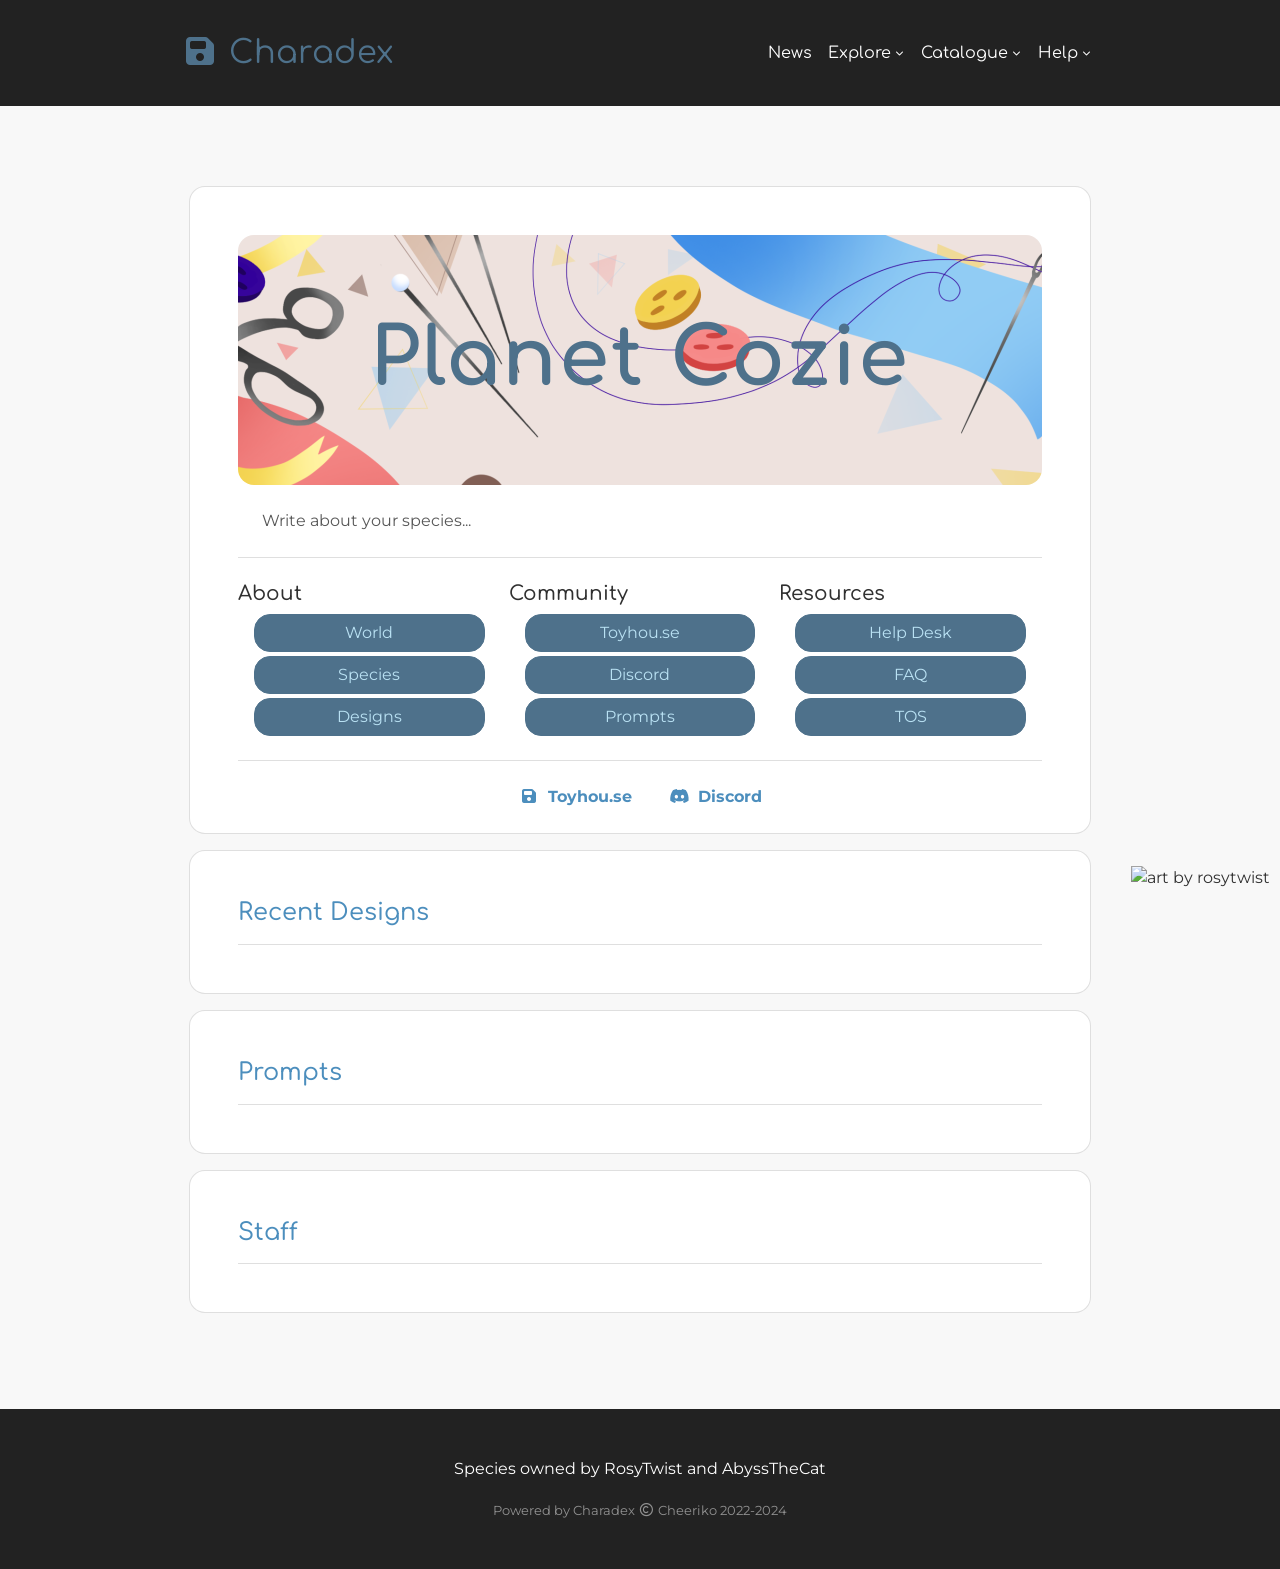
==== commit 00c7bee7: "Update index.html" ====
--- a/index.html
+++ b/index.html
@@ -66,7 +66,7 @@
       <!-- Hero Image & Title
       <!-- --------------------------------------------------------------- -->
       <div class="cd-hero-title mb-4" style="background-image: url('./assets/meta.png');">
-        <div class="m-auto">Charadex</div>
+        <div class="m-auto">Planet Cozie</div>
       </div>
 
       <!-- Description
@@ -232,3 +232,8 @@
 </body>
 
 </html>
+
+<img src="https://f2.toyhou.se/file/f2-toyhou-se/images/96823444_yW2PanagtUjeZn5.gif?1753842482" 
+style="max-height: 300px; position: fixed; right: 10px; bottom: 10px; z-index: 100;"
+title="art by rosytwist"
+class="tooltipster hidden-sm-down">
